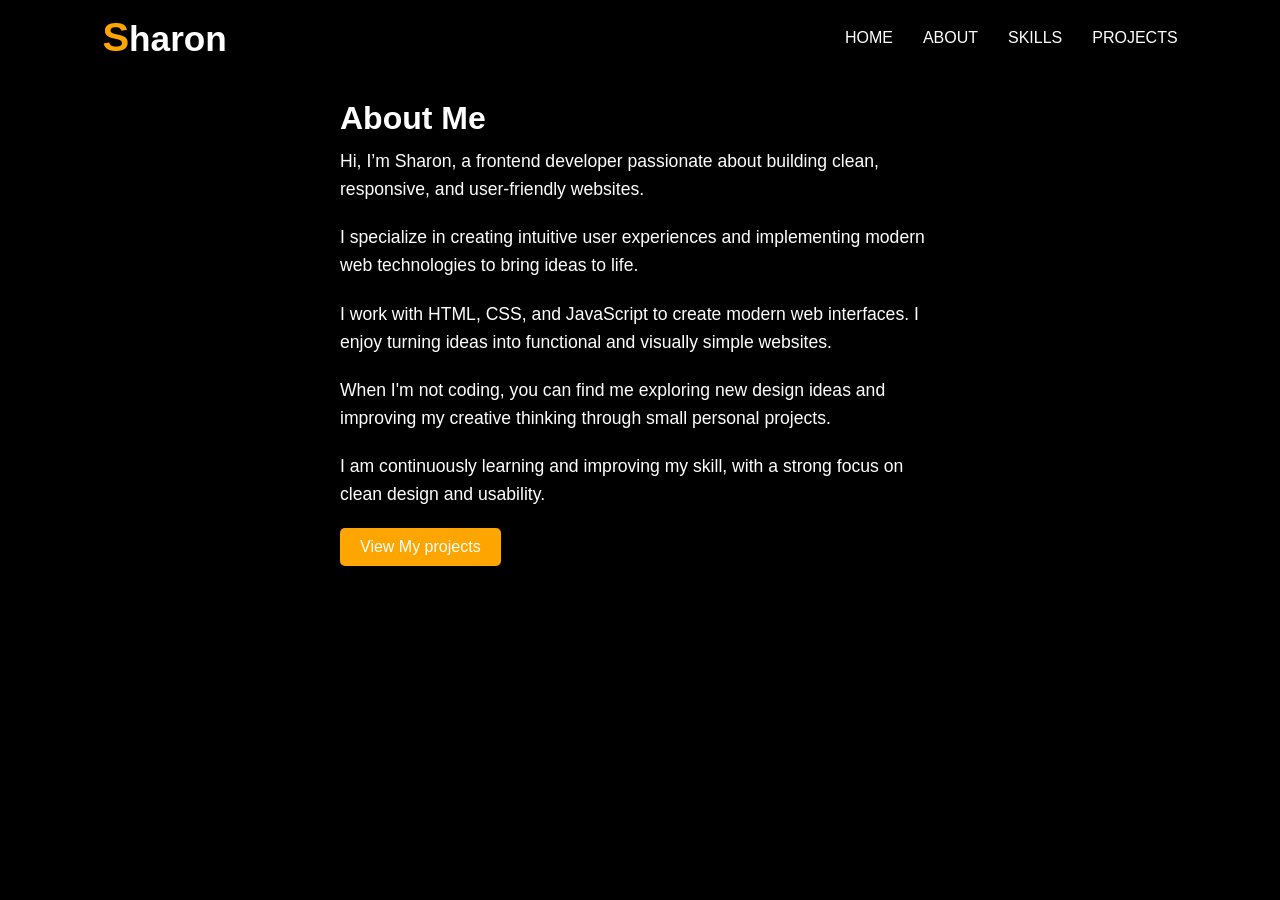
==== about.html @ 3a4c16e5 "Initial commit via Netlify" ====
<!DOCTYPE html>
<html lang="en">
<head>
    <meta charset="UTF-8">
    <meta name="viewport" content="width=device-width, initial-scale=1.0">
    <title>About| Sharon</title>
    <link rel="stylesheet" href="style.css">

</head>
<body>
    <header class="navbar">
        <h1 class="logo"><span class="highlight">S</span>haron</h1>
        <nav>
            <ul class="nav-links">
                <li><a href="home.html">HOME</a></li>
                <li><a href="about.html">ABOUT</a></li>
                <li><a href="skills.html">SKILLS</a></li>
                <li><a href="projects.html">PROJECTS</a></li>
            </ul>
        </nav>
    </header>

    <section class="hero">
        <div class="hero-text">
            <h1>About Me</h1>
            <p>Hi, I’m Sharon, a frontend developer passionate about building clean, responsive, and user-friendly websites.
      </p>
    <p>I specialize in creating intuitive user experiences and implementing modern web technologies to bring ideas to life.</p>
    <p>I work with HTML, CSS, and JavaScript to create modern web interfaces. I enjoy turning ideas into functional and visually simple websites.</p>
    <p>When I'm not coding, you can find me exploring new design ideas and improving my creative thinking through small personal projects.</p>
    <p>I am continuously learning and improving my skill, with a strong focus on clean design and usability.</p>

    <a href="projects.html" class="btn">View My projects</a>
    
<div class="socials">
  <a href="https://github.com/Munaye"><i class="fab fa-github"></i></a>
  <a href="https://wa.me/2349125169447"><i class="fab fa-whatsapp"></i></a>
</div>
        </div>
    </section>



</body>
</html>
---- style.css ----
/* RESET STYLES */
* {
  margin: 0;
  padding: 0;
  box-sizing: border-box;
  font-family: 'Poppins', sans-serif;
}

html, body {
    height: 100%;
    margin: 0;
    padding: 0;
    background: #000;
    color: white;
}

/* NAVBAR */
.navbar {
  width: 100%;
  display: flex;
  justify-content: space-between; /* logo on left, links on right */
  align-items: center;
  padding: 15px 8%;
  position: fixed;
  top: 0;
  left: 0;
  background: #000;
  z-index: 1000; /* keep navbar on top */
}

/* LOGO */
.logo {
  font-size: 2.2rem;     /* overall logo size */
  font-weight: 700;
  color: white;
  cursor: pointer;
}

.logo .highlight {
  color: orange;         /* orange “S” */
  font-size: 2.5rem;     /* slightly bigger than rest */
}

/* NAV LINKS */
.nav-links {
  list-style: none;
  display: flex;
  gap: 30px; /* space between links */
}

.nav-links li a {
  text-decoration: none;
  color: white;
  font-weight: 500;
  font-size: 1rem;
  transition: color 0.3s ease;
}

.nav-links li a:hover {
  color: orange; /* highlight on hover */
}

/* MAIN CONTENT */
.main {
  margin-top: 80px; /* space so content doesn’t hide under navbar */
  padding: 20px;
  color: white;
  min-height: 100vh;
}

/* RESPONSIVE NAVBAR (PHONES & TABLETS) */
@media (max-width: 768px) {
  .nav-links {
    display: flex; 
    flex-direction: column;
    gap: 15px;
    position: absolute;
    top: 60px;
    right: 10%;
    background: #000;
    padding: 15px;
    border-radius: 8px;
  }

  .logo {
    font-size: 1.8rem;  /* slightly smaller logo on small screens */
  }

  .logo .highlight {
    font-size: 2rem;
  }
}
.hero {
    display: flex;
    justify-content: center;
    align-items: center;
    padding: 100px 8% 50px;
    color: white;
}

.hero-text{
    max-width: 600px;
}
 
.hero-text h1{
    font-size: 2rem;
    margin-bottom: 10px;
}

.hero-text h2 {
    font-size: 3rem;
    font-weight: 700;
    margin-bottom: 20px;
}

.hero-text .highlight {
    color: orange;
}

.hero-text p{
    font-size: 1.1rem;
    line-height: 1.6;
    margin-bottom: 20px;
}

.btn{
    display: inline-block;
    padding: 10px 20px;
    background: orange;
    color: white;
    border-radius: 5px;
    text-decoration: none;
    transition: 0.3s;
}

.btn:hover{
    background: #e69500;
}

.socials {
    margin-top: 20px;
}

.socials a{
    color: white;
    font-size: 1.5rem;
    margin-right: 15px;
    transition: color 0.3s;
}

.socials a:hover{
    color: orange;
}

.hero-img img{
    width: 400px;
    border-radius: 10px;
}
/* Hide modal by default */
.modal {
  display: none;
  position: fixed;
  z-index: 1000;
  left: 0; top: 0;
  width: 100%; height: 100%;
  background: rgba(0,0,0,0.8);
  display: flex;
  justify-content: center;
  align-items: center;
}

/* The white box */
.modal-content {
  background: #111;
  color: white;
  margin: 10% auto;
  padding: 30px;
  border-radius: 12px;
  width: 90%;
  max-width: 450px;
  box-shadow: 0 8px 20px rgba(0,0,0,0.6);
  animation: slideDown 0.3s ease;
}

@keyframes slideDown {
  from {
    transform: translateY(-50px);
    opacity: 0;
  }
  to {
    transform: translateY(0);
    opacity: 1;
  }
}
/* Close button */
.close {
  float: right;
  font-size: 20px;
  cursor: pointer;
  color: orange;
}

.close:hover {
  color: #ffcc66;
}

/* Form styles */
.modal-content form {
  display: flex;
  flex-direction: column;
  gap: 15px;
  margin-top: 20px;
}

.modal-content input,
.modal-content textarea {
  padding: 12px;
  border: 1px solid #333;
  border-radius: 6px;
  background: #222;
  color: white;
  font-size: 1rem;
  outline: none;
  transition: border 0.3s;
}

.modal-content input:focus,
.modal-content textarea:focus {
  border: 1px solid orange;
}

.modal-content button {
  padding: 12px;
  background: orange;
  color: white;
  border: none;
  border-radius: 6px;
  font-size: 1rem;
  cursor: pointer;
  transition: background 0.3s;
}

.modal-content button:hover {
  background: #e69500;
}
 /* My works section*/
#projects {
  padding: 50px 20px;
  text-align: center;
}

.projects-container {
  display: flex;
  justify-content: center;
  padding: 40px 20px;
}

.project-card {
  width: 320px;
  padding: 15px;
  border-radius: 15px;
  background: #111;
  box-shadow: 0 4px 15px rgba(255, 255, 255,0.05);
  height: auto;
}

.project-card img {
  width: 100%;
  height: 160px;
  object-fit: cover;
  border-radius: 10px;
  display: block;
}

.project-card a {
  display: inline-block;
  margin-top: 15px;
  padding: 10px 16px;
  background: orange;
  color: black;
  text-decoration: none;
  border-radius: 8px;
  font-weight: 600;
  transition: 0.3s ease;
}

.project-card a:hover{
  background: #e69500;
  transform: scale(1.05);
}

.project-card p {
  font-size: 0.9rem;
  line-height: 1.6;
  margin-top: 10px;
  max-height: 120px;
  overflow: hidden;
  display: -webkit-box;
  -webkit-line-clamp: 5;
  -webkit-box-orient: vertical;
  color: #ddd;
  overflow-wrap: break-word;


  /* prevents ugly overflow */
  word-wrap: break-word;
}

#projects h2 {
  color: orange;
  font-size: 2rem;
  margin-bottom: 20px;
  font-weight: 700;
  letter-spacing: 1px;
}

#skills {
  padding: 100px 8%;
  text-align: center;
}

.section-title {
  font-size: 2.5rem;
  color: orange;
  margin-bottom: 10px;
}

.section-subtitle {
  font-size: 1.2rem;
  color: #ccc;
  margin-bottom: 40px;
}

.skills-container {
  display: grid;
  grid-template-columns: repeat(auto-fit,minmax(220px, 1fr));
  gap: 20px;
}

.skill-card {
  background: #111;
  padding: 30px 20px;
  border-radius: 15px;
  transition: all 0.3s ease;
  box-shadow: 0 5px 15px rgba(255, 255, 255, 0.05);

  /* animation start state */
  opacity: 0;
  transform: translateY(30px);
  animation: fadeUp 0.6s forwards;
}

/* stagger animation (important for professional feel) */
.skill-card:nth-child(1) { animation-delay: 0.1s; }
.skill-card:nth-child(2) { animation-delay: 0.2s; }
.skill-card:nth-child(3) { animation-delay: 0.3s; }

/* hover effect */
.skill-card:hover {
  transform: translateY(-8px);
  background: #1a1a1a;
}

/* icon styling */
.skill-card i {
  font-size: 40px;
  color: orange;
  margin-bottom: 15px;
}

/* animation */
@keyframes fadeUp {
  to {
    opacity: 1;
    transform: translateY(0);
  }
}
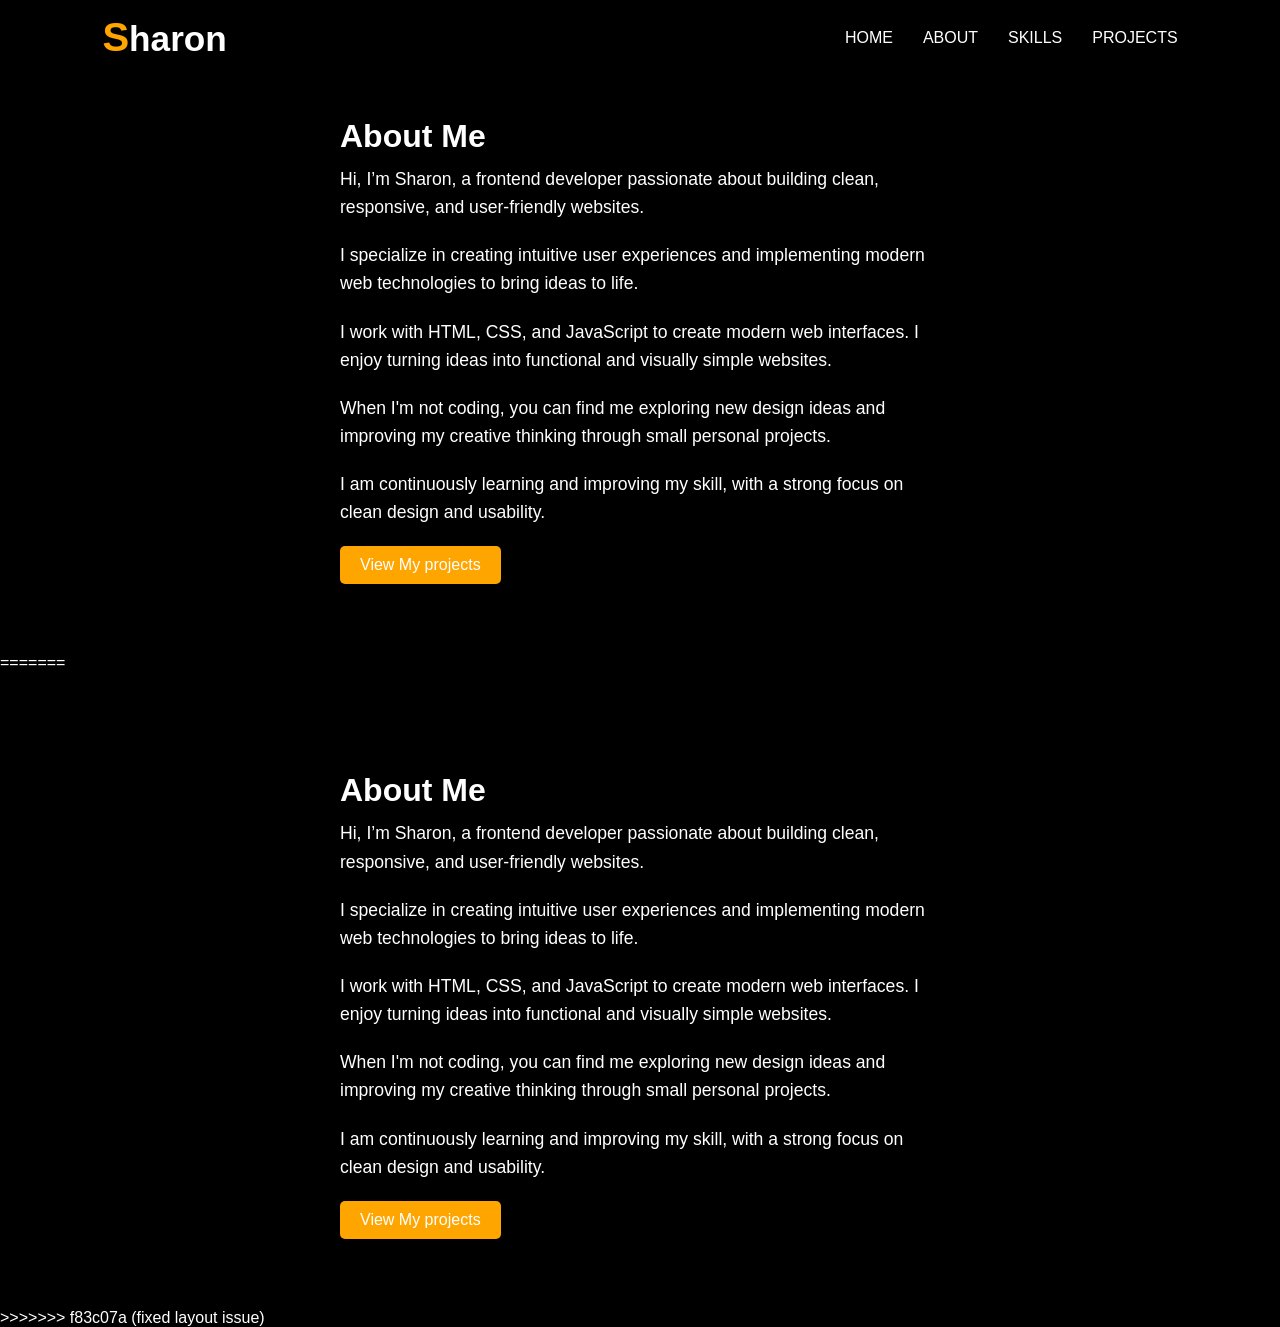
==== commit 91ac9c69: "fixed layout issue" ====
--- a/about.html
+++ b/about.html
@@ -1,3 +1,4 @@
+<<<<<<< HEAD
 <!DOCTYPE html>
 <html lang="en">
 <head>
@@ -42,4 +43,53 @@
 
 
 </body>
+=======
+<!DOCTYPE html>
+<html lang="en">
+<head>
+    <meta charset="UTF-8">
+    <meta name="viewport" content="width=device-width, initial-scale=1.0">
+    <title>About| Sharon</title>
+    <link rel="stylesheet" href="style.css">
+
+</head>
+<body>
+    <header class="navbar">
+        <h1 class="logo"><span class="highlight">S</span>haron</h1>
+        <nav>
+             <div class="menu-toggle" onclick="toggleMenu()">
+                   <i class="fas fa-bars"></i>
+             </div>
+            <ul class="nav-links">
+                <li><a href="home.html">HOME</a></li>
+                <li><a href="about.html">ABOUT</a></li>
+                <li><a href="skills.html">SKILLS</a></li>
+                <li><a href="projects.html">PROJECTS</a></li>
+            </ul>
+        </nav>
+    </header>
+
+    <section class="hero">
+        <div class="hero-text">
+            <h1>About Me</h1>
+            <p>Hi, I’m Sharon, a frontend developer passionate about building clean, responsive, and user-friendly websites.
+      </p>
+    <p>I specialize in creating intuitive user experiences and implementing modern web technologies to bring ideas to life.</p>
+    <p>I work with HTML, CSS, and JavaScript to create modern web interfaces. I enjoy turning ideas into functional and visually simple websites.</p>
+    <p>When I'm not coding, you can find me exploring new design ideas and improving my creative thinking through small personal projects.</p>
+    <p>I am continuously learning and improving my skill, with a strong focus on clean design and usability.</p>
+
+    <a href="projects.html" class="btn">View My projects</a>
+    
+<div class="socials">
+  <a href="https://github.com/Munaye"><i class="fab fa-github"></i></a>
+  <a href="https://wa.me/2349125169447"><i class="fab fa-whatsapp"></i></a>
+</div>
+        </div>
+    </section>
+
+
+
+</body>
+>>>>>>> f83c07a (fixed layout issue)
 </html>
--- a/style.css
+++ b/style.css
@@ -1,378 +1,408 @@
-/* RESET STYLES */
-* {
-  margin: 0;
-  padding: 0;
-  box-sizing: border-box;
-  font-family: 'Poppins', sans-serif;
-}
-
-html, body {
-    height: 100%;
-    margin: 0;
-    padding: 0;
-    background: #000;
-    color: white;
-}
-
-/* NAVBAR */
-.navbar {
-  width: 100%;
-  display: flex;
-  justify-content: space-between; /* logo on left, links on right */
-  align-items: center;
-  padding: 15px 8%;
-  position: fixed;
-  top: 0;
-  left: 0;
-  background: #000;
-  z-index: 1000; /* keep navbar on top */
-}
-
-/* LOGO */
-.logo {
-  font-size: 2.2rem;     /* overall logo size */
-  font-weight: 700;
-  color: white;
-  cursor: pointer;
-}
-
-.logo .highlight {
-  color: orange;         /* orange “S” */
-  font-size: 2.5rem;     /* slightly bigger than rest */
-}
-
-/* NAV LINKS */
-.nav-links {
-  list-style: none;
-  display: flex;
-  gap: 30px; /* space between links */
-}
-
-.nav-links li a {
-  text-decoration: none;
-  color: white;
-  font-weight: 500;
-  font-size: 1rem;
-  transition: color 0.3s ease;
-}
-
-.nav-links li a:hover {
-  color: orange; /* highlight on hover */
-}
-
-/* MAIN CONTENT */
-.main {
-  margin-top: 80px; /* space so content doesn’t hide under navbar */
-  padding: 20px;
-  color: white;
-  min-height: 100vh;
-}
-
-/* RESPONSIVE NAVBAR (PHONES & TABLETS) */
-@media (max-width: 768px) {
-  .nav-links {
-    display: flex; 
-    flex-direction: column;
-    gap: 15px;
-    position: absolute;
-    top: 60px;
-    right: 10%;
-    background: #000;
-    padding: 15px;
-    border-radius: 8px;
-  }
-
-  .logo {
-    font-size: 1.8rem;  /* slightly smaller logo on small screens */
-  }
-
-  .logo .highlight {
-    font-size: 2rem;
-  }
-}
-.hero {
-    display: flex;
-    justify-content: center;
-    align-items: center;
-    padding: 100px 8% 50px;
-    color: white;
-}
-
-.hero-text{
-    max-width: 600px;
-}
- 
-.hero-text h1{
-    font-size: 2rem;
-    margin-bottom: 10px;
-}
-
-.hero-text h2 {
-    font-size: 3rem;
-    font-weight: 700;
-    margin-bottom: 20px;
-}
-
-.hero-text .highlight {
-    color: orange;
-}
-
-.hero-text p{
-    font-size: 1.1rem;
-    line-height: 1.6;
-    margin-bottom: 20px;
-}
-
-.btn{
-    display: inline-block;
-    padding: 10px 20px;
-    background: orange;
-    color: white;
-    border-radius: 5px;
-    text-decoration: none;
-    transition: 0.3s;
-}
-
-.btn:hover{
-    background: #e69500;
-}
-
-.socials {
-    margin-top: 20px;
-}
-
-.socials a{
-    color: white;
-    font-size: 1.5rem;
-    margin-right: 15px;
-    transition: color 0.3s;
-}
-
-.socials a:hover{
-    color: orange;
-}
-
-.hero-img img{
-    width: 400px;
-    border-radius: 10px;
-}
-/* Hide modal by default */
-.modal {
-  display: none;
-  position: fixed;
-  z-index: 1000;
-  left: 0; top: 0;
-  width: 100%; height: 100%;
-  background: rgba(0,0,0,0.8);
-  display: flex;
-  justify-content: center;
-  align-items: center;
-}
-
-/* The white box */
-.modal-content {
-  background: #111;
-  color: white;
-  margin: 10% auto;
-  padding: 30px;
-  border-radius: 12px;
-  width: 90%;
-  max-width: 450px;
-  box-shadow: 0 8px 20px rgba(0,0,0,0.6);
-  animation: slideDown 0.3s ease;
-}
-
-@keyframes slideDown {
-  from {
-    transform: translateY(-50px);
-    opacity: 0;
-  }
-  to {
-    transform: translateY(0);
-    opacity: 1;
-  }
-}
-/* Close button */
-.close {
-  float: right;
-  font-size: 20px;
-  cursor: pointer;
-  color: orange;
-}
-
-.close:hover {
-  color: #ffcc66;
-}
-
-/* Form styles */
-.modal-content form {
-  display: flex;
-  flex-direction: column;
-  gap: 15px;
-  margin-top: 20px;
-}
-
-.modal-content input,
-.modal-content textarea {
-  padding: 12px;
-  border: 1px solid #333;
-  border-radius: 6px;
-  background: #222;
-  color: white;
-  font-size: 1rem;
-  outline: none;
-  transition: border 0.3s;
-}
-
-.modal-content input:focus,
-.modal-content textarea:focus {
-  border: 1px solid orange;
-}
-
-.modal-content button {
-  padding: 12px;
-  background: orange;
-  color: white;
-  border: none;
-  border-radius: 6px;
-  font-size: 1rem;
-  cursor: pointer;
-  transition: background 0.3s;
-}
-
-.modal-content button:hover {
-  background: #e69500;
-}
- /* My works section*/
-#projects {
-  padding: 50px 20px;
-  text-align: center;
-}
-
-.projects-container {
-  display: flex;
-  justify-content: center;
-  padding: 40px 20px;
-}
-
-.project-card {
-  width: 320px;
-  padding: 15px;
-  border-radius: 15px;
-  background: #111;
-  box-shadow: 0 4px 15px rgba(255, 255, 255,0.05);
-  height: auto;
-}
-
-.project-card img {
-  width: 100%;
-  height: 160px;
-  object-fit: cover;
-  border-radius: 10px;
-  display: block;
-}
-
-.project-card a {
-  display: inline-block;
-  margin-top: 15px;
-  padding: 10px 16px;
-  background: orange;
-  color: black;
-  text-decoration: none;
-  border-radius: 8px;
-  font-weight: 600;
-  transition: 0.3s ease;
-}
-
-.project-card a:hover{
-  background: #e69500;
-  transform: scale(1.05);
-}
-
-.project-card p {
-  font-size: 0.9rem;
-  line-height: 1.6;
-  margin-top: 10px;
-  max-height: 120px;
-  overflow: hidden;
-  display: -webkit-box;
-  -webkit-line-clamp: 5;
-  -webkit-box-orient: vertical;
-  color: #ddd;
-  overflow-wrap: break-word;
-
-
-  /* prevents ugly overflow */
-  word-wrap: break-word;
-}
-
-#projects h2 {
-  color: orange;
-  font-size: 2rem;
-  margin-bottom: 20px;
-  font-weight: 700;
-  letter-spacing: 1px;
-}
-
-#skills {
-  padding: 100px 8%;
-  text-align: center;
-}
-
-.section-title {
-  font-size: 2.5rem;
-  color: orange;
-  margin-bottom: 10px;
-}
-
-.section-subtitle {
-  font-size: 1.2rem;
-  color: #ccc;
-  margin-bottom: 40px;
-}
-
-.skills-container {
-  display: grid;
-  grid-template-columns: repeat(auto-fit,minmax(220px, 1fr));
-  gap: 20px;
-}
-
-.skill-card {
-  background: #111;
-  padding: 30px 20px;
-  border-radius: 15px;
-  transition: all 0.3s ease;
-  box-shadow: 0 5px 15px rgba(255, 255, 255, 0.05);
-
-  /* animation start state */
-  opacity: 0;
-  transform: translateY(30px);
-  animation: fadeUp 0.6s forwards;
-}
-
-/* stagger animation (important for professional feel) */
-.skill-card:nth-child(1) { animation-delay: 0.1s; }
-.skill-card:nth-child(2) { animation-delay: 0.2s; }
-.skill-card:nth-child(3) { animation-delay: 0.3s; }
-
-/* hover effect */
-.skill-card:hover {
-  transform: translateY(-8px);
-  background: #1a1a1a;
-}
-
-/* icon styling */
-.skill-card i {
-  font-size: 40px;
-  color: orange;
-  margin-bottom: 15px;
-}
-
-/* animation */
-@keyframes fadeUp {
-  to {
-    opacity: 1;
-    transform: translateY(0);
-  }
-}
-
+/* RESET STYLES */
+* {
+  margin: 0;
+  padding: 0;
+  box-sizing: border-box;
+  font-family: 'Poppins', sans-serif;
+}
+
+html, body {
+    height: 100%;
+    margin: 0;
+    padding: 0;
+    background: #000;
+    color: white;
+}
+
+/* NAVBAR */
+.navbar {
+  width: 100%;
+  display: flex;
+  justify-content: space-between; /* logo on left, links on right */
+  align-items: center;
+  padding: 15px 8%;
+  position: fixed;
+  top: 0;
+  left: 0;
+  background: #000;
+  z-index: 1000; /* keep navbar on top */
+}
+
+/* LOGO */
+.logo {
+  font-size: 2.2rem;     /* overall logo size */
+  font-weight: 700;
+  color: white;
+  cursor: pointer;
+}
+
+.logo .highlight {
+  color: orange;         /* orange “S” */
+  font-size: 2.5rem;     /* slightly bigger than rest */
+}
+
+/* NAV LINKS */
+.nav-links {
+  list-style: none;
+  display: flex;
+  gap: 30px; /* space between links */
+}
+
+.nav-links li a {
+  text-decoration: none;
+  color: white;
+  font-weight: 500;
+  font-size: 1rem;
+  transition: color 0.3s ease;
+}
+
+.nav-links li a:hover {
+  color: orange; /* highlight on hover */
+}
+
+/* MAIN CONTENT */
+.main {
+  margin-top: 80px; /* space so content doesn’t hide under navbar */
+  padding: 20px;
+  color: white;
+  min-height: 100vh;
+}
+
+/* RESPONSIVE NAVBAR (PHONES & TABLETS) */
+@media (max-width: 768px) {
+  .nav-links {
+    display: flex; 
+    flex-direction: column;
+    gap: 15px;
+    position: absolute;
+    top: 60px;
+    right: 10%;
+    background: #000;
+    padding: 15px;
+    border-radius: 8px;
+  }
+
+  .logo {
+    font-size: 1.8rem;  /* slightly smaller logo on small screens */
+  }
+
+  .logo .highlight {
+    font-size: 2rem;
+  }
+}
+.hero {
+    display: flex;
+    justify-content: center;
+    align-items: center;
+    padding: 100px 8% 50px;
+    color: white;
+}
+
+.hero-text{
+    max-width: 600px;
+}
+ 
+.hero-text h1{
+    font-size: 2rem;
+    margin-bottom: 10px;
+}
+
+.hero-text h2 {
+    font-size: 3rem;
+    font-weight: 700;
+    margin-bottom: 20px;
+}
+
+.hero-text .highlight {
+    color: orange;
+}
+
+.hero-text p{
+    font-size: 1.1rem;
+    line-height: 1.6;
+    margin-bottom: 20px;
+}
+
+.btn{
+    display: inline-block;
+    padding: 10px 20px;
+    background: orange;
+    color: white;
+    border-radius: 5px;
+    text-decoration: none;
+    transition: 0.3s;
+}
+
+.btn:hover{
+    background: #e69500;
+}
+
+.socials {
+    margin-top: 20px;
+}
+
+.socials a{
+    color: white;
+    font-size: 1.5rem;
+    margin-right: 15px;
+    transition: color 0.3s;
+}
+
+.socials a:hover{
+    color: orange;
+}
+
+.hero-img img{
+    width: 400px;
+    border-radius: 10px;
+}
+/* Hide modal by default */
+.modal {
+  display: none;
+  position: fixed;
+  z-index: 1000;
+  left: 0; 
+  top: 0;
+  width: 100%;
+  height: 100%;
+  background: rgba(0,0,0,0.8);
+  display: flex;
+  justify-content: center;
+  align-items: center;
+}
+
+/* The white box */
+.modal-content {
+  background: #111;
+  color: white;
+  margin: 10% auto;
+  padding: 30px;
+  border-radius: 12px;
+  width: 90%;
+  max-width: 450px;
+  box-shadow: 0 8px 20px rgba(0,0,0,0.6);
+  animation: slideDown 0.3s ease;
+}
+
+@keyframes slideDown {
+  from {
+    transform: translateY(-50px);
+    opacity: 0;
+  }
+  to {
+    transform: translateY(0);
+    opacity: 1;
+  }
+}
+/* Close button */
+.close {
+  float: right;
+  font-size: 20px;
+  cursor: pointer;
+  color: orange;
+}
+
+.close:hover {
+  color: #ffcc66;
+}
+
+/* Form styles */
+.modal-content form {
+  display: flex;
+  flex-direction: column;
+  gap: 15px;
+  margin-top: 20px;
+}
+
+.modal-content input,
+.modal-content textarea {
+  padding: 12px;
+  border: 1px solid #333;
+  border-radius: 6px;
+  background: #222;
+  color: white;
+  font-size: 1rem;
+  outline: none;
+  transition: border 0.3s;
+}
+
+.modal-content input:focus,
+.modal-content textarea:focus {
+  border: 1px solid orange;
+}
+
+.modal-content button {
+  padding: 12px;
+  background: orange;
+  color: white;
+  border: none;
+  border-radius: 6px;
+  font-size: 1rem;
+  cursor: pointer;
+  transition: background 0.3s;
+}
+
+.modal-content button:hover {
+  background: #e69500;
+}
+ /* My works section*/
+#projects {
+  padding: 50px 20px;
+  text-align: center;
+}
+
+.projects-container {
+  display: flex;
+  justify-content: center;
+  padding: 40px 20px;
+}
+
+.project-card {
+  width: 320px;
+  padding: 15px;
+  border-radius: 15px;
+  background: #111;
+  box-shadow: 0 4px 15px rgba(255, 255, 255,0.05);
+  height: auto;
+}
+
+.project-card img {
+  width: 100%;
+  height: 160px;
+  object-fit: cover;
+  border-radius: 10px;
+  display: block;
+}
+
+.project-card a {
+  display: inline-block;
+  margin-top: 15px;
+  padding: 10px 16px;
+  background: orange;
+  color: black;
+  text-decoration: none;
+  border-radius: 8px;
+  font-weight: 600;
+  transition: 0.3s ease;
+}
+
+.project-card a:hover{
+  background: #e69500;
+  transform: scale(1.05);
+}
+
+.project-card p {
+  font-size: 0.9rem;
+  line-height: 1.6;
+  margin-top: 10px;
+  max-height: 120px;
+  overflow: hidden;
+  display: -webkit-box;
+  -webkit-line-clamp: 5;
+  -webkit-box-orient: vertical;
+  color: #ddd;
+  overflow-wrap: break-word;
+
+
+  /* prevents ugly overflow */
+  word-wrap: break-word;
+}
+
+#projects h2 {
+  color: orange;
+  font-size: 2rem;
+  margin-bottom: 20px;
+  font-weight: 700;
+  letter-spacing: 1px;
+}
+
+#skills {
+  padding: 100px 8%;
+  text-align: center;
+}
+
+.section-title {
+  font-size: 2.5rem;
+  color: orange;
+  margin-bottom: 10px;
+}
+
+.section-subtitle {
+  font-size: 1.2rem;
+  color: #ccc;
+  margin-bottom: 40px;
+}
+
+.skills-container {
+  display: grid;
+  grid-template-columns: repeat(auto-fit,minmax(220px, 1fr));
+  gap: 20px;
+}
+
+.skill-card {
+  background: #111;
+  padding: 30px 20px;
+  border-radius: 15px;
+  transition: all 0.3s ease;
+  box-shadow: 0 5px 15px rgba(255, 255, 255, 0.05);
+
+  /* animation start state */
+  opacity: 0;
+  transform: translateY(30px);
+  animation: fadeUp 0.6s forwards;
+}
+
+/* stagger animation (important for professional feel) */
+.skill-card:nth-child(1) { animation-delay: 0.1s; }
+.skill-card:nth-child(2) { animation-delay: 0.2s; }
+.skill-card:nth-child(3) { animation-delay: 0.3s; }
+
+/* hover effect */
+.skill-card:hover {
+  transform: translateY(-8px);
+  background: #1a1a1a;
+}
+
+/* icon styling */
+.skill-card i {
+  font-size: 40px;
+  color: orange;
+  margin-bottom: 15px;
+}
+
+/* animation */
+@keyframes fadeUp {
+  to {
+    opacity: 1;
+    transform: translateY(0);
+  }
+}
+
+.menu-toggle {
+  display: none;
+  font-size: 28px;
+  cursor: pointer;
+  color: white;
+}
+
+@media (max-width: 768px) {
+  .nav-links {
+    display: block;
+    flex-direction: column;
+    background: #000;
+    position: absolute;
+    top: 60px;
+    right: 0;
+    width: 100%;
+    text-align: center;
+  }
+
+  .menu-toggle {
+    display: block;
+    color: white;
+  }
+
+  .nav-links.active {
+    display: flex;
+  }
+}
--- a/style.css
+++ b/style.css
@@ -1,378 +1,408 @@
-/* RESET STYLES */
-* {
-  margin: 0;
-  padding: 0;
-  box-sizing: border-box;
-  font-family: 'Poppins', sans-serif;
-}
-
-html, body {
-    height: 100%;
-    margin: 0;
-    padding: 0;
-    background: #000;
-    color: white;
-}
-
-/* NAVBAR */
-.navbar {
-  width: 100%;
-  display: flex;
-  justify-content: space-between; /* logo on left, links on right */
-  align-items: center;
-  padding: 15px 8%;
-  position: fixed;
-  top: 0;
-  left: 0;
-  background: #000;
-  z-index: 1000; /* keep navbar on top */
-}
-
-/* LOGO */
-.logo {
-  font-size: 2.2rem;     /* overall logo size */
-  font-weight: 700;
-  color: white;
-  cursor: pointer;
-}
-
-.logo .highlight {
-  color: orange;         /* orange “S” */
-  font-size: 2.5rem;     /* slightly bigger than rest */
-}
-
-/* NAV LINKS */
-.nav-links {
-  list-style: none;
-  display: flex;
-  gap: 30px; /* space between links */
-}
-
-.nav-links li a {
-  text-decoration: none;
-  color: white;
-  font-weight: 500;
-  font-size: 1rem;
-  transition: color 0.3s ease;
-}
-
-.nav-links li a:hover {
-  color: orange; /* highlight on hover */
-}
-
-/* MAIN CONTENT */
-.main {
-  margin-top: 80px; /* space so content doesn’t hide under navbar */
-  padding: 20px;
-  color: white;
-  min-height: 100vh;
-}
-
-/* RESPONSIVE NAVBAR (PHONES & TABLETS) */
-@media (max-width: 768px) {
-  .nav-links {
-    display: flex; 
-    flex-direction: column;
-    gap: 15px;
-    position: absolute;
-    top: 60px;
-    right: 10%;
-    background: #000;
-    padding: 15px;
-    border-radius: 8px;
-  }
-
-  .logo {
-    font-size: 1.8rem;  /* slightly smaller logo on small screens */
-  }
-
-  .logo .highlight {
-    font-size: 2rem;
-  }
-}
-.hero {
-    display: flex;
-    justify-content: center;
-    align-items: center;
-    padding: 100px 8% 50px;
-    color: white;
-}
-
-.hero-text{
-    max-width: 600px;
-}
- 
-.hero-text h1{
-    font-size: 2rem;
-    margin-bottom: 10px;
-}
-
-.hero-text h2 {
-    font-size: 3rem;
-    font-weight: 700;
-    margin-bottom: 20px;
-}
-
-.hero-text .highlight {
-    color: orange;
-}
-
-.hero-text p{
-    font-size: 1.1rem;
-    line-height: 1.6;
-    margin-bottom: 20px;
-}
-
-.btn{
-    display: inline-block;
-    padding: 10px 20px;
-    background: orange;
-    color: white;
-    border-radius: 5px;
-    text-decoration: none;
-    transition: 0.3s;
-}
-
-.btn:hover{
-    background: #e69500;
-}
-
-.socials {
-    margin-top: 20px;
-}
-
-.socials a{
-    color: white;
-    font-size: 1.5rem;
-    margin-right: 15px;
-    transition: color 0.3s;
-}
-
-.socials a:hover{
-    color: orange;
-}
-
-.hero-img img{
-    width: 400px;
-    border-radius: 10px;
-}
-/* Hide modal by default */
-.modal {
-  display: none;
-  position: fixed;
-  z-index: 1000;
-  left: 0; top: 0;
-  width: 100%; height: 100%;
-  background: rgba(0,0,0,0.8);
-  display: flex;
-  justify-content: center;
-  align-items: center;
-}
-
-/* The white box */
-.modal-content {
-  background: #111;
-  color: white;
-  margin: 10% auto;
-  padding: 30px;
-  border-radius: 12px;
-  width: 90%;
-  max-width: 450px;
-  box-shadow: 0 8px 20px rgba(0,0,0,0.6);
-  animation: slideDown 0.3s ease;
-}
-
-@keyframes slideDown {
-  from {
-    transform: translateY(-50px);
-    opacity: 0;
-  }
-  to {
-    transform: translateY(0);
-    opacity: 1;
-  }
-}
-/* Close button */
-.close {
-  float: right;
-  font-size: 20px;
-  cursor: pointer;
-  color: orange;
-}
-
-.close:hover {
-  color: #ffcc66;
-}
-
-/* Form styles */
-.modal-content form {
-  display: flex;
-  flex-direction: column;
-  gap: 15px;
-  margin-top: 20px;
-}
-
-.modal-content input,
-.modal-content textarea {
-  padding: 12px;
-  border: 1px solid #333;
-  border-radius: 6px;
-  background: #222;
-  color: white;
-  font-size: 1rem;
-  outline: none;
-  transition: border 0.3s;
-}
-
-.modal-content input:focus,
-.modal-content textarea:focus {
-  border: 1px solid orange;
-}
-
-.modal-content button {
-  padding: 12px;
-  background: orange;
-  color: white;
-  border: none;
-  border-radius: 6px;
-  font-size: 1rem;
-  cursor: pointer;
-  transition: background 0.3s;
-}
-
-.modal-content button:hover {
-  background: #e69500;
-}
- /* My works section*/
-#projects {
-  padding: 50px 20px;
-  text-align: center;
-}
-
-.projects-container {
-  display: flex;
-  justify-content: center;
-  padding: 40px 20px;
-}
-
-.project-card {
-  width: 320px;
-  padding: 15px;
-  border-radius: 15px;
-  background: #111;
-  box-shadow: 0 4px 15px rgba(255, 255, 255,0.05);
-  height: auto;
-}
-
-.project-card img {
-  width: 100%;
-  height: 160px;
-  object-fit: cover;
-  border-radius: 10px;
-  display: block;
-}
-
-.project-card a {
-  display: inline-block;
-  margin-top: 15px;
-  padding: 10px 16px;
-  background: orange;
-  color: black;
-  text-decoration: none;
-  border-radius: 8px;
-  font-weight: 600;
-  transition: 0.3s ease;
-}
-
-.project-card a:hover{
-  background: #e69500;
-  transform: scale(1.05);
-}
-
-.project-card p {
-  font-size: 0.9rem;
-  line-height: 1.6;
-  margin-top: 10px;
-  max-height: 120px;
-  overflow: hidden;
-  display: -webkit-box;
-  -webkit-line-clamp: 5;
-  -webkit-box-orient: vertical;
-  color: #ddd;
-  overflow-wrap: break-word;
-
-
-  /* prevents ugly overflow */
-  word-wrap: break-word;
-}
-
-#projects h2 {
-  color: orange;
-  font-size: 2rem;
-  margin-bottom: 20px;
-  font-weight: 700;
-  letter-spacing: 1px;
-}
-
-#skills {
-  padding: 100px 8%;
-  text-align: center;
-}
-
-.section-title {
-  font-size: 2.5rem;
-  color: orange;
-  margin-bottom: 10px;
-}
-
-.section-subtitle {
-  font-size: 1.2rem;
-  color: #ccc;
-  margin-bottom: 40px;
-}
-
-.skills-container {
-  display: grid;
-  grid-template-columns: repeat(auto-fit,minmax(220px, 1fr));
-  gap: 20px;
-}
-
-.skill-card {
-  background: #111;
-  padding: 30px 20px;
-  border-radius: 15px;
-  transition: all 0.3s ease;
-  box-shadow: 0 5px 15px rgba(255, 255, 255, 0.05);
-
-  /* animation start state */
-  opacity: 0;
-  transform: translateY(30px);
-  animation: fadeUp 0.6s forwards;
-}
-
-/* stagger animation (important for professional feel) */
-.skill-card:nth-child(1) { animation-delay: 0.1s; }
-.skill-card:nth-child(2) { animation-delay: 0.2s; }
-.skill-card:nth-child(3) { animation-delay: 0.3s; }
-
-/* hover effect */
-.skill-card:hover {
-  transform: translateY(-8px);
-  background: #1a1a1a;
-}
-
-/* icon styling */
-.skill-card i {
-  font-size: 40px;
-  color: orange;
-  margin-bottom: 15px;
-}
-
-/* animation */
-@keyframes fadeUp {
-  to {
-    opacity: 1;
-    transform: translateY(0);
-  }
-}
-
+/* RESET STYLES */
+* {
+  margin: 0;
+  padding: 0;
+  box-sizing: border-box;
+  font-family: 'Poppins', sans-serif;
+}
+
+html, body {
+    height: 100%;
+    margin: 0;
+    padding: 0;
+    background: #000;
+    color: white;
+}
+
+/* NAVBAR */
+.navbar {
+  width: 100%;
+  display: flex;
+  justify-content: space-between; /* logo on left, links on right */
+  align-items: center;
+  padding: 15px 8%;
+  position: fixed;
+  top: 0;
+  left: 0;
+  background: #000;
+  z-index: 1000; /* keep navbar on top */
+}
+
+/* LOGO */
+.logo {
+  font-size: 2.2rem;     /* overall logo size */
+  font-weight: 700;
+  color: white;
+  cursor: pointer;
+}
+
+.logo .highlight {
+  color: orange;         /* orange “S” */
+  font-size: 2.5rem;     /* slightly bigger than rest */
+}
+
+/* NAV LINKS */
+.nav-links {
+  list-style: none;
+  display: flex;
+  gap: 30px; /* space between links */
+}
+
+.nav-links li a {
+  text-decoration: none;
+  color: white;
+  font-weight: 500;
+  font-size: 1rem;
+  transition: color 0.3s ease;
+}
+
+.nav-links li a:hover {
+  color: orange; /* highlight on hover */
+}
+
+/* MAIN CONTENT */
+.main {
+  margin-top: 80px; /* space so content doesn’t hide under navbar */
+  padding: 20px;
+  color: white;
+  min-height: 100vh;
+}
+
+/* RESPONSIVE NAVBAR (PHONES & TABLETS) */
+@media (max-width: 768px) {
+  .nav-links {
+    display: flex; 
+    flex-direction: column;
+    gap: 15px;
+    position: absolute;
+    top: 60px;
+    right: 10%;
+    background: #000;
+    padding: 15px;
+    border-radius: 8px;
+  }
+
+  .logo {
+    font-size: 1.8rem;  /* slightly smaller logo on small screens */
+  }
+
+  .logo .highlight {
+    font-size: 2rem;
+  }
+}
+.hero {
+    display: flex;
+    justify-content: center;
+    align-items: center;
+    padding: 100px 8% 50px;
+    color: white;
+}
+
+.hero-text{
+    max-width: 600px;
+}
+ 
+.hero-text h1{
+    font-size: 2rem;
+    margin-bottom: 10px;
+}
+
+.hero-text h2 {
+    font-size: 3rem;
+    font-weight: 700;
+    margin-bottom: 20px;
+}
+
+.hero-text .highlight {
+    color: orange;
+}
+
+.hero-text p{
+    font-size: 1.1rem;
+    line-height: 1.6;
+    margin-bottom: 20px;
+}
+
+.btn{
+    display: inline-block;
+    padding: 10px 20px;
+    background: orange;
+    color: white;
+    border-radius: 5px;
+    text-decoration: none;
+    transition: 0.3s;
+}
+
+.btn:hover{
+    background: #e69500;
+}
+
+.socials {
+    margin-top: 20px;
+}
+
+.socials a{
+    color: white;
+    font-size: 1.5rem;
+    margin-right: 15px;
+    transition: color 0.3s;
+}
+
+.socials a:hover{
+    color: orange;
+}
+
+.hero-img img{
+    width: 400px;
+    border-radius: 10px;
+}
+/* Hide modal by default */
+.modal {
+  display: none;
+  position: fixed;
+  z-index: 1000;
+  left: 0; 
+  top: 0;
+  width: 100%;
+  height: 100%;
+  background: rgba(0,0,0,0.8);
+  display: flex;
+  justify-content: center;
+  align-items: center;
+}
+
+/* The white box */
+.modal-content {
+  background: #111;
+  color: white;
+  margin: 10% auto;
+  padding: 30px;
+  border-radius: 12px;
+  width: 90%;
+  max-width: 450px;
+  box-shadow: 0 8px 20px rgba(0,0,0,0.6);
+  animation: slideDown 0.3s ease;
+}
+
+@keyframes slideDown {
+  from {
+    transform: translateY(-50px);
+    opacity: 0;
+  }
+  to {
+    transform: translateY(0);
+    opacity: 1;
+  }
+}
+/* Close button */
+.close {
+  float: right;
+  font-size: 20px;
+  cursor: pointer;
+  color: orange;
+}
+
+.close:hover {
+  color: #ffcc66;
+}
+
+/* Form styles */
+.modal-content form {
+  display: flex;
+  flex-direction: column;
+  gap: 15px;
+  margin-top: 20px;
+}
+
+.modal-content input,
+.modal-content textarea {
+  padding: 12px;
+  border: 1px solid #333;
+  border-radius: 6px;
+  background: #222;
+  color: white;
+  font-size: 1rem;
+  outline: none;
+  transition: border 0.3s;
+}
+
+.modal-content input:focus,
+.modal-content textarea:focus {
+  border: 1px solid orange;
+}
+
+.modal-content button {
+  padding: 12px;
+  background: orange;
+  color: white;
+  border: none;
+  border-radius: 6px;
+  font-size: 1rem;
+  cursor: pointer;
+  transition: background 0.3s;
+}
+
+.modal-content button:hover {
+  background: #e69500;
+}
+ /* My works section*/
+#projects {
+  padding: 50px 20px;
+  text-align: center;
+}
+
+.projects-container {
+  display: flex;
+  justify-content: center;
+  padding: 40px 20px;
+}
+
+.project-card {
+  width: 320px;
+  padding: 15px;
+  border-radius: 15px;
+  background: #111;
+  box-shadow: 0 4px 15px rgba(255, 255, 255,0.05);
+  height: auto;
+}
+
+.project-card img {
+  width: 100%;
+  height: 160px;
+  object-fit: cover;
+  border-radius: 10px;
+  display: block;
+}
+
+.project-card a {
+  display: inline-block;
+  margin-top: 15px;
+  padding: 10px 16px;
+  background: orange;
+  color: black;
+  text-decoration: none;
+  border-radius: 8px;
+  font-weight: 600;
+  transition: 0.3s ease;
+}
+
+.project-card a:hover{
+  background: #e69500;
+  transform: scale(1.05);
+}
+
+.project-card p {
+  font-size: 0.9rem;
+  line-height: 1.6;
+  margin-top: 10px;
+  max-height: 120px;
+  overflow: hidden;
+  display: -webkit-box;
+  -webkit-line-clamp: 5;
+  -webkit-box-orient: vertical;
+  color: #ddd;
+  overflow-wrap: break-word;
+
+
+  /* prevents ugly overflow */
+  word-wrap: break-word;
+}
+
+#projects h2 {
+  color: orange;
+  font-size: 2rem;
+  margin-bottom: 20px;
+  font-weight: 700;
+  letter-spacing: 1px;
+}
+
+#skills {
+  padding: 100px 8%;
+  text-align: center;
+}
+
+.section-title {
+  font-size: 2.5rem;
+  color: orange;
+  margin-bottom: 10px;
+}
+
+.section-subtitle {
+  font-size: 1.2rem;
+  color: #ccc;
+  margin-bottom: 40px;
+}
+
+.skills-container {
+  display: grid;
+  grid-template-columns: repeat(auto-fit,minmax(220px, 1fr));
+  gap: 20px;
+}
+
+.skill-card {
+  background: #111;
+  padding: 30px 20px;
+  border-radius: 15px;
+  transition: all 0.3s ease;
+  box-shadow: 0 5px 15px rgba(255, 255, 255, 0.05);
+
+  /* animation start state */
+  opacity: 0;
+  transform: translateY(30px);
+  animation: fadeUp 0.6s forwards;
+}
+
+/* stagger animation (important for professional feel) */
+.skill-card:nth-child(1) { animation-delay: 0.1s; }
+.skill-card:nth-child(2) { animation-delay: 0.2s; }
+.skill-card:nth-child(3) { animation-delay: 0.3s; }
+
+/* hover effect */
+.skill-card:hover {
+  transform: translateY(-8px);
+  background: #1a1a1a;
+}
+
+/* icon styling */
+.skill-card i {
+  font-size: 40px;
+  color: orange;
+  margin-bottom: 15px;
+}
+
+/* animation */
+@keyframes fadeUp {
+  to {
+    opacity: 1;
+    transform: translateY(0);
+  }
+}
+
+.menu-toggle {
+  display: none;
+  font-size: 28px;
+  cursor: pointer;
+  color: white;
+}
+
+@media (max-width: 768px) {
+  .nav-links {
+    display: block;
+    flex-direction: column;
+    background: #000;
+    position: absolute;
+    top: 60px;
+    right: 0;
+    width: 100%;
+    text-align: center;
+  }
+
+  .menu-toggle {
+    display: block;
+    color: white;
+  }
+
+  .nav-links.active {
+    display: flex;
+  }
+}
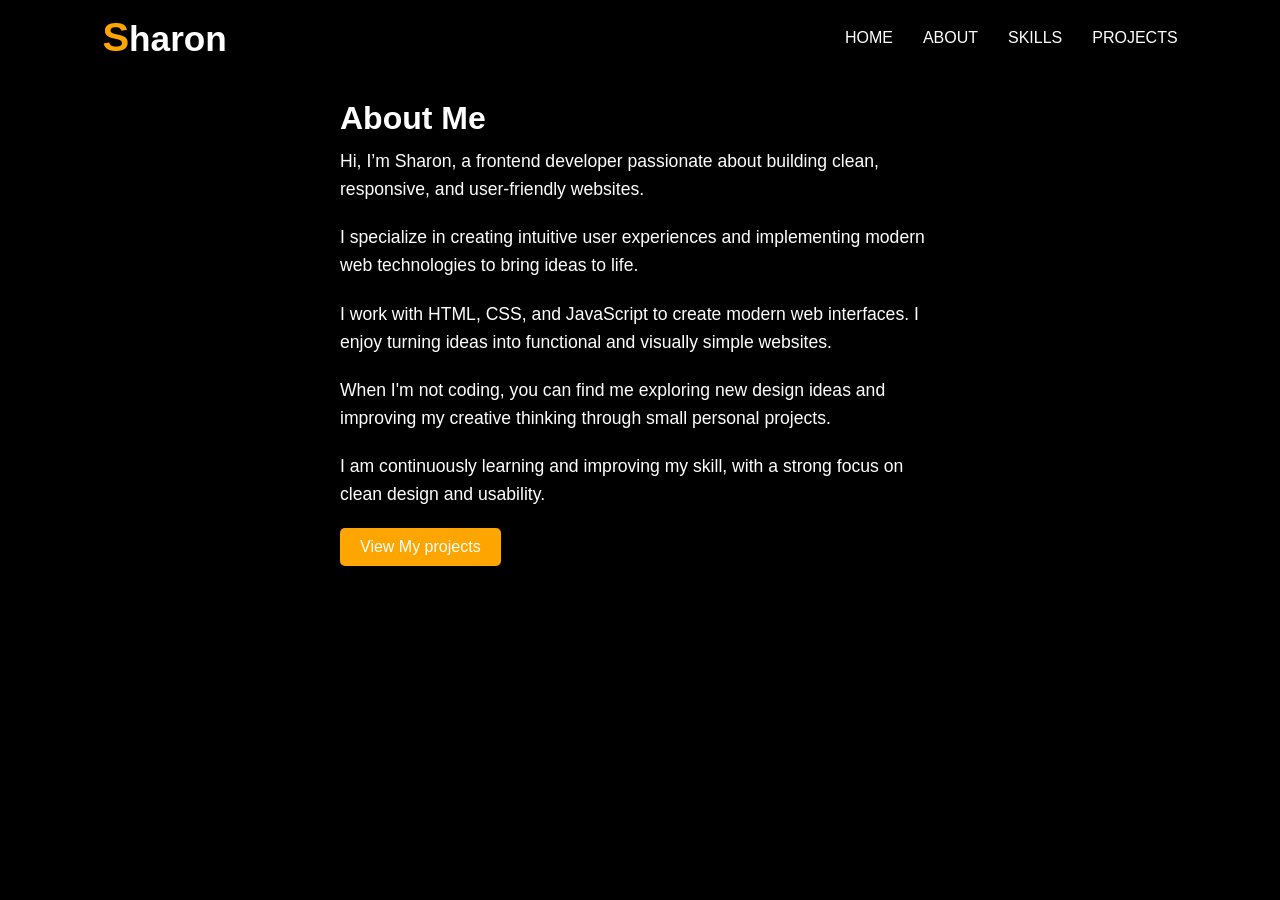
==== commit 1ea9da09: "final fix after merge conflicts" ====
--- a/about.html
+++ b/about.html
@@ -1,4 +1,3 @@
-<<<<<<< HEAD
 <!DOCTYPE html>
 <html lang="en">
 <head>
@@ -12,8 +11,11 @@
     <header class="navbar">
         <h1 class="logo"><span class="highlight">S</span>haron</h1>
         <nav>
+             <div class="menu-toggle" onclick="toggleMenu()">
+                   <i class="fas fa-bars"></i>
+             </div>
             <ul class="nav-links">
-                <li><a href="home.html">HOME</a></li>
+                <li><a href="index.html">HOME</a></li>
                 <li><a href="about.html">ABOUT</a></li>
                 <li><a href="skills.html">SKILLS</a></li>
                 <li><a href="projects.html">PROJECTS</a></li>
@@ -43,53 +45,4 @@
 
 
 </body>
-=======
-<!DOCTYPE html>
-<html lang="en">
-<head>
-    <meta charset="UTF-8">
-    <meta name="viewport" content="width=device-width, initial-scale=1.0">
-    <title>About| Sharon</title>
-    <link rel="stylesheet" href="style.css">
-
-</head>
-<body>
-    <header class="navbar">
-        <h1 class="logo"><span class="highlight">S</span>haron</h1>
-        <nav>
-             <div class="menu-toggle" onclick="toggleMenu()">
-                   <i class="fas fa-bars"></i>
-             </div>
-            <ul class="nav-links">
-                <li><a href="home.html">HOME</a></li>
-                <li><a href="about.html">ABOUT</a></li>
-                <li><a href="skills.html">SKILLS</a></li>
-                <li><a href="projects.html">PROJECTS</a></li>
-            </ul>
-        </nav>
-    </header>
-
-    <section class="hero">
-        <div class="hero-text">
-            <h1>About Me</h1>
-            <p>Hi, I’m Sharon, a frontend developer passionate about building clean, responsive, and user-friendly websites.
-      </p>
-    <p>I specialize in creating intuitive user experiences and implementing modern web technologies to bring ideas to life.</p>
-    <p>I work with HTML, CSS, and JavaScript to create modern web interfaces. I enjoy turning ideas into functional and visually simple websites.</p>
-    <p>When I'm not coding, you can find me exploring new design ideas and improving my creative thinking through small personal projects.</p>
-    <p>I am continuously learning and improving my skill, with a strong focus on clean design and usability.</p>
-
-    <a href="projects.html" class="btn">View My projects</a>
-    
-<div class="socials">
-  <a href="https://github.com/Munaye"><i class="fab fa-github"></i></a>
-  <a href="https://wa.me/2349125169447"><i class="fab fa-whatsapp"></i></a>
-</div>
-        </div>
-    </section>
-
-
-
-</body>
->>>>>>> f83c07a (fixed layout issue)
 </html>
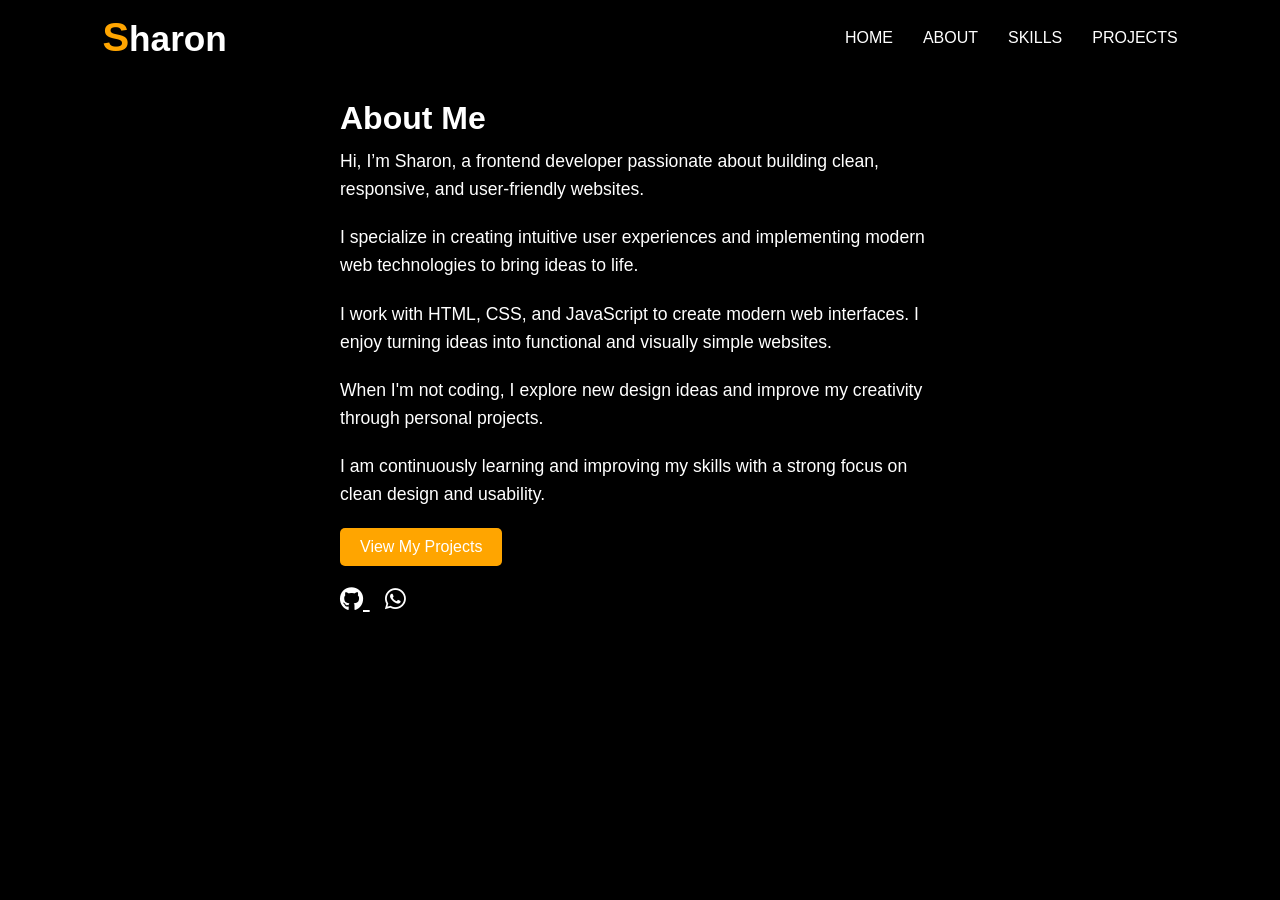
==== commit 95476ac1: "fix about page and navigation issues" ====
--- a/about.html
+++ b/about.html
@@ -3,46 +3,65 @@
 <head>
     <meta charset="UTF-8">
     <meta name="viewport" content="width=device-width, initial-scale=1.0">
-    <title>About| Sharon</title>
+    <title>About | Sharon</title>
+
     <link rel="stylesheet" href="style.css">
 
+    <!-- Font Awesome (fixes your icons) -->
+    <link rel="stylesheet" href="https://cdnjs.cloudflare.com/ajax/libs/font-awesome/6.5.0/css/all.min.css">
 </head>
+
 <body>
-    <header class="navbar">
-        <h1 class="logo"><span class="highlight">S</span>haron</h1>
-        <nav>
-             <div class="menu-toggle" onclick="toggleMenu()">
-                   <i class="fas fa-bars"></i>
-             </div>
-            <ul class="nav-links">
-                <li><a href="index.html">HOME</a></li>
-                <li><a href="about.html">ABOUT</a></li>
-                <li><a href="skills.html">SKILLS</a></li>
-                <li><a href="projects.html">PROJECTS</a></li>
-            </ul>
-        </nav>
-    </header>
 
-    <section class="hero">
-        <div class="hero-text">
-            <h1>About Me</h1>
-            <p>Hi, I’m Sharon, a frontend developer passionate about building clean, responsive, and user-friendly websites.
-      </p>
-    <p>I specialize in creating intuitive user experiences and implementing modern web technologies to bring ideas to life.</p>
-    <p>I work with HTML, CSS, and JavaScript to create modern web interfaces. I enjoy turning ideas into functional and visually simple websites.</p>
-    <p>When I'm not coding, you can find me exploring new design ideas and improving my creative thinking through small personal projects.</p>
-    <p>I am continuously learning and improving my skill, with a strong focus on clean design and usability.</p>
+<header class="navbar">
+    <h1 class="logo"><span class="highlight">S</span>haron</h1>
 
-    <a href="projects.html" class="btn">View My projects</a>
-    
-<div class="socials">
-  <a href="https://github.com/Munaye"><i class="fab fa-github"></i></a>
-  <a href="https://wa.me/2349125169447"><i class="fab fa-whatsapp"></i></a>
-</div>
+    <nav>
+        <div class="menu-toggle" onclick="toggleMenu()">
+            <i class="fas fa-bars"></i>
         </div>
-    </section>
 
+        <ul class="nav-links">
+            <li><a href="index.html">HOME</a></li>
+            <li><a href="about.html">ABOUT</a></li>
+            <li><a href="skills.html">SKILLS</a></li>
+            <li><a href="projects.html">PROJECTS</a></li>
+        </ul>
+    </nav>
+</header>
 
+<section class="hero">
+    <div class="hero-text">
+
+        <h1>About Me</h1>
+
+        <p>Hi, I’m Sharon, a frontend developer passionate about building clean, responsive, and user-friendly websites.</p>
+
+        <p>I specialize in creating intuitive user experiences and implementing modern web technologies to bring ideas to life.</p>
+
+        <p>I work with HTML, CSS, and JavaScript to create modern web interfaces. I enjoy turning ideas into functional and visually simple websites.</p>
+
+        <p>When I'm not coding, I explore new design ideas and improve my creativity through personal projects.</p>
+
+        <p>I am continuously learning and improving my skills with a strong focus on clean design and usability.</p>
+
+        <a href="projects.html" class="btn">View My Projects</a>
+
+        <div class="socials">
+            <a href="https://github.com/Munaye" target="_blank">
+                <i class="fab fa-github"></i>
+            </a>
+
+            <a href="https://wa.me/2349125169447" target="_blank">
+                <i class="fab fa-whatsapp"></i>
+            </a>
+        </div>
+
+    </div>
+</section>
+
+<!-- IMPORTANT: script must be included -->
+<script src="script.js"></script>
 
 </body>
 </html>
